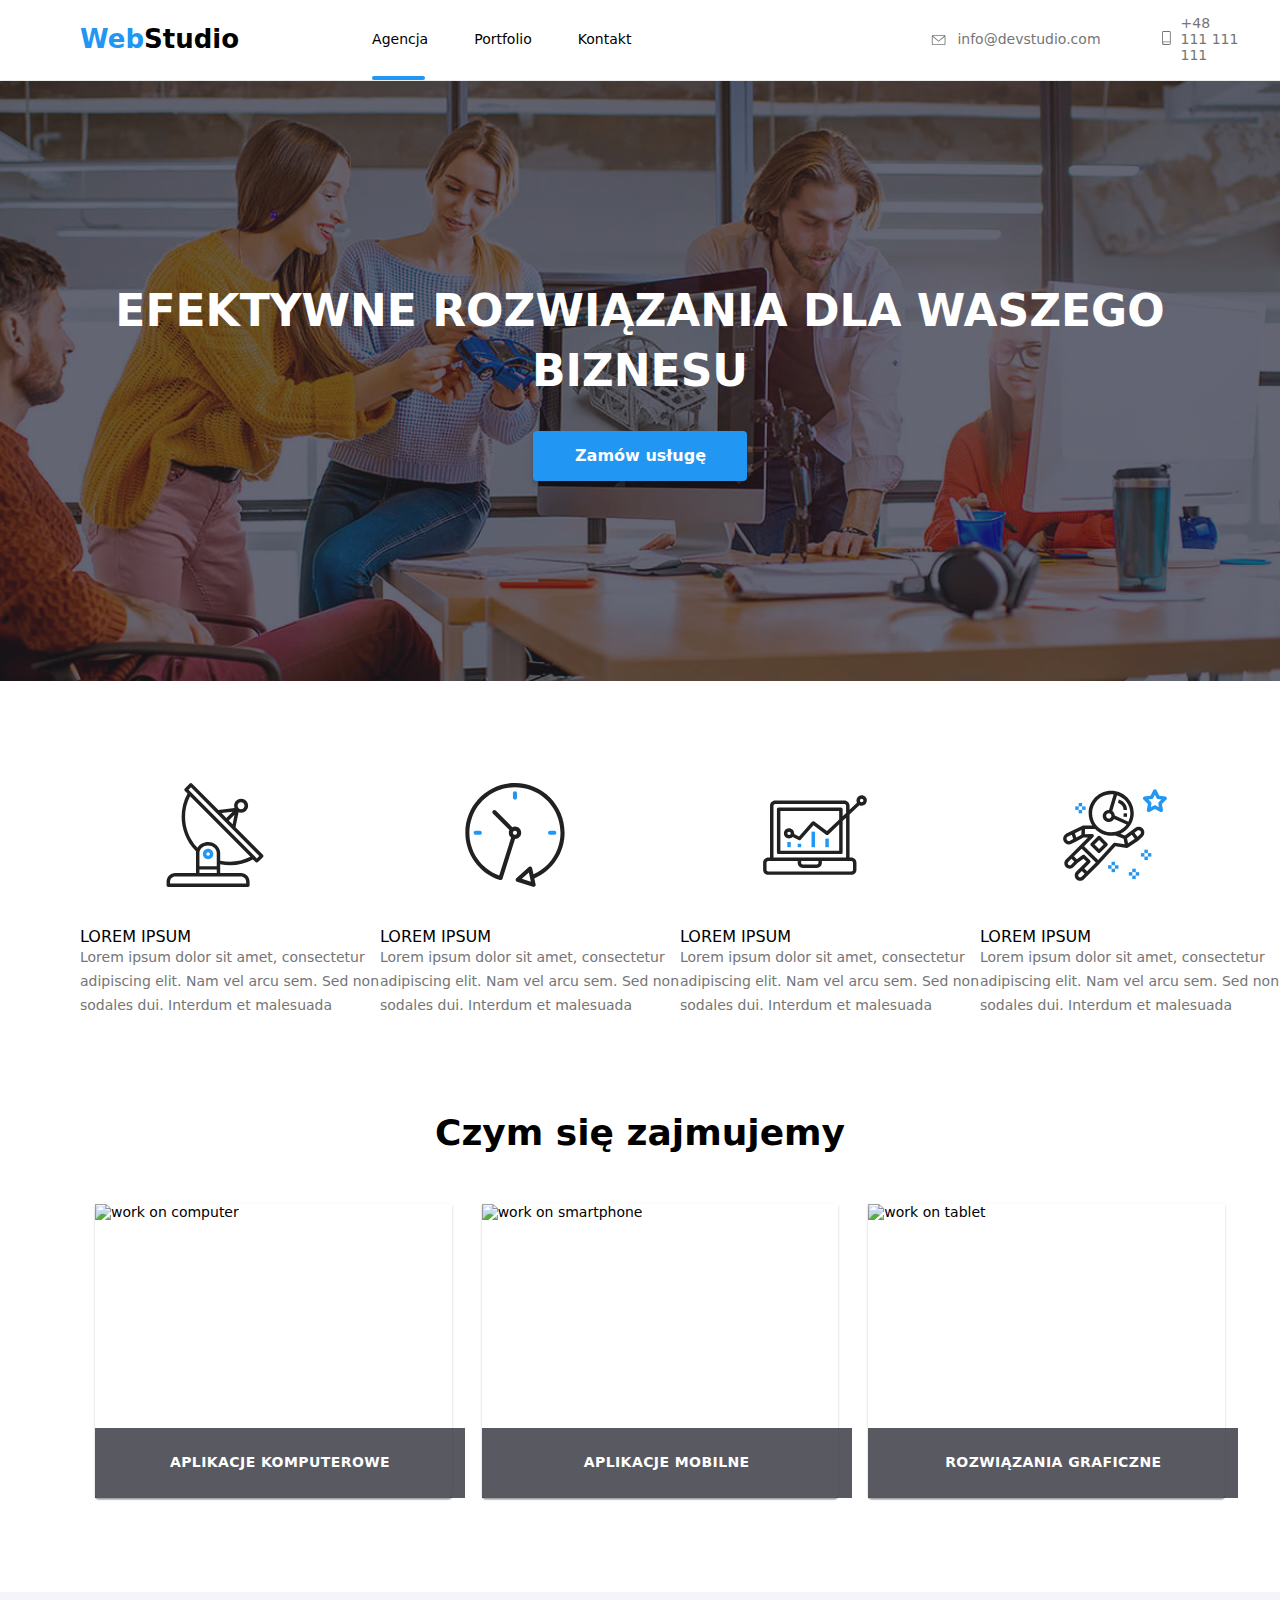
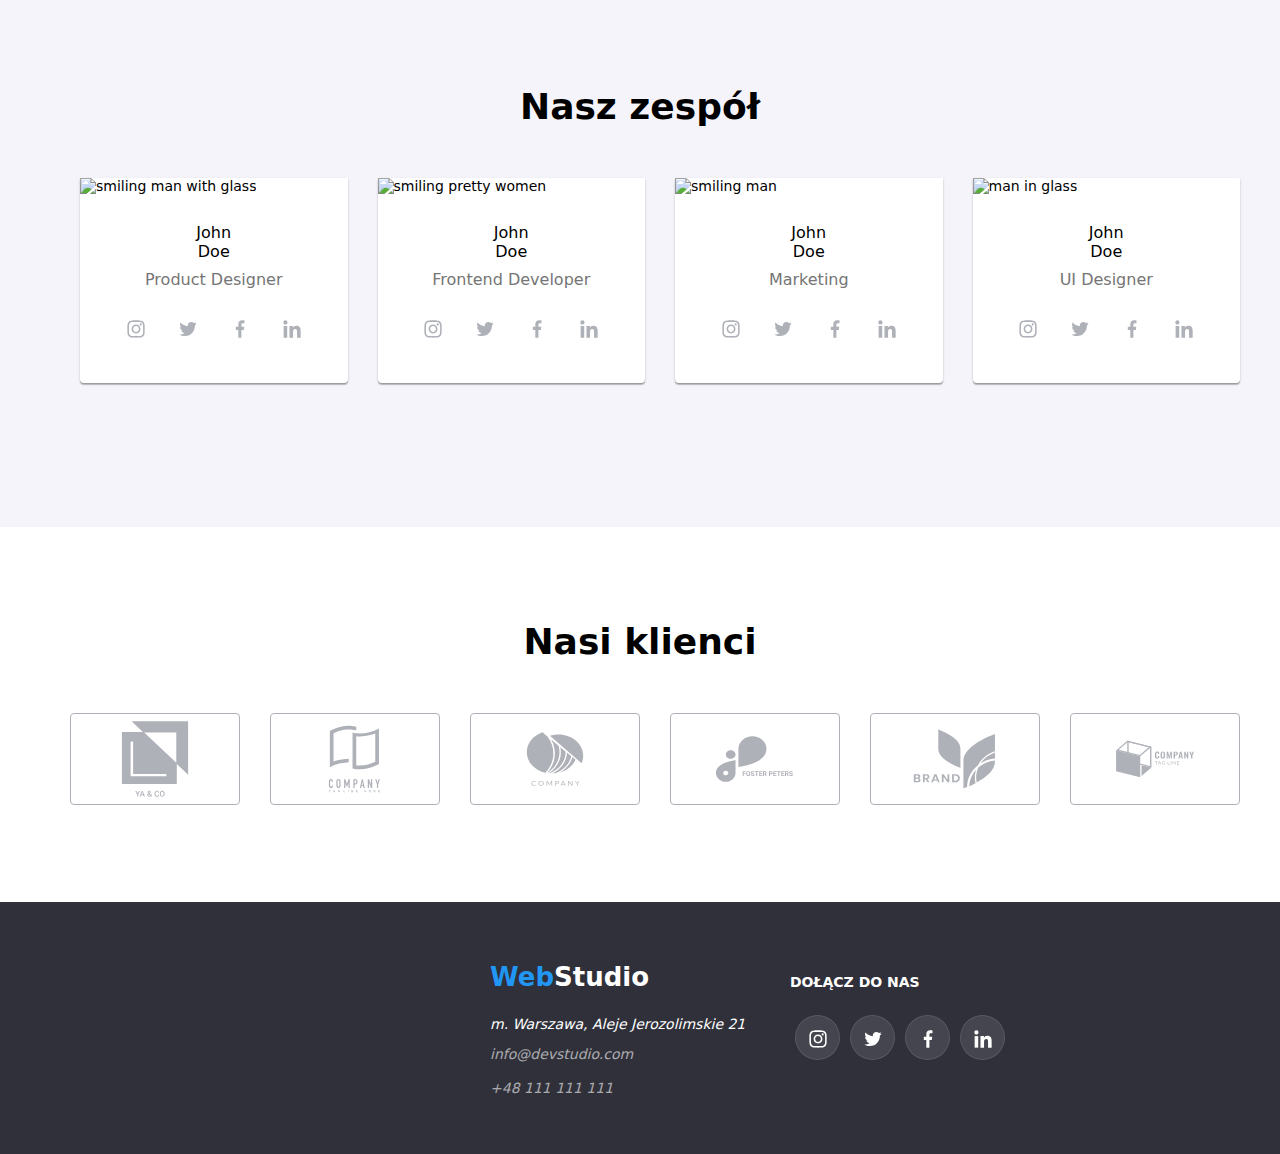
==== index.html @ d5fd991f "Add files via upload" ====
<!DOCTYPE html>
<html lang="en">
  <head>
    <meta charset="UTF-8" />
    <meta http-equiv="X-UA-Compatible" content="IE=edge" />
    <meta name="viewport" content="width=device-width, initial-scale=1.0" />
    <title>Studio</title>
    <link rel="preconnect" href="https://fonts.googleapis.com" />
    <link rel="preconnect" href="https://fonts.gstatic.com" crossorigin />
    <link
      href="https://fonts.googleapis.com/css2?family=Raleway:wght@700&family=Roboto:wght@400;500;700;900&display=swap"
      rel="stylesheet"
    />
    <link rel="stylesheet" href="css\styles.css" />
    <link
      rel="stylesheet"
      href="https://cdnjs.cloudflare.com/ajax/libs/modern-normalize/1.1.0/modern-normalize.min.css"
    />
  </head>

  <body>
    <header class="header">
      <div class="container">
        <div class="header-location">
          <nav class="navi">
            <a class="logo" href="index.html">
              <span class="logo-header-first">Web</span
              ><span class="logo-header-second">Studio</span></a
            >
            <ul class="menu">
              <li class="link underline-agency">Agencja</li>
              <li><a class="link" href="portfolio.html">Portfolio</a></li>
              <li class="link">Kontakt</li>
            </ul>
          </nav>
          <ul class="contact-header">
            <li class="contact-date">
              <a href=""
                ><svg
                  class="envelope-icon"
                  id="icon-envelope"
                  height="16px"
                  width="12px"
                >
                  <use xlink:href="./images/icons.svg#icon-envelope"></use></svg
              ></a>
              <a href="mailto:info@devstudio.com">info@devstudio.com</a>
            </li>
            <li class="contact-date">
              <a href=""
                ><svg
                  class="smartphone-icon"
                  id="icon-smartphone"
                  width="10px"
                  height="16px"
                >
                  <use
                    xlink:href="./images/icons.svg#icon-smartphone"
                  ></use></svg
              ></a>
              <a href="tel:+48111111111">+48 111 111 111</a>
            </li>
          </ul>
        </div>
      </div>
    </header>
    <main>
      <section class="section effectiv-business">
        <div class="container">
          <h1 class="title-main">EFEKTYWNE ROZWIĄZANIA DLA WASZEGO BIZNESU</h1>
          <button class="button-main" type="button" data-modal-open>
            Zamów usługę
          </button>
        </div>
      </section>
      <section class="section">
        <div class="container">
          <ul class="container-items-lorem">
            <li>
              <article>
                <svg id="icon-antenna-1">
                  <use
                    xlink:href="./images/icons.svg#icon-antenna-1"
                    width="270px"
                    height="120px"
                  ></use>
                </svg>
                <h3 class="subtitle">LOREM IPSUM</h3>
                <p class="paragraph">
                  Lorem ipsum dolor sit amet, consectetur adipiscing elit. Nam
                  vel arcu sem. Sed non sodales dui. Interdum et malesuada
                </p>
              </article>
            </li>
            <li>
              <article>
                <svg id="clock-1">
                  <use
                    xlink:href="./images/icons.svg#icon-clock-1"
                    width="270px"
                    height="120px"
                  ></use>
                </svg>
                <h3 class="subtitle">LOREM IPSUM</h3>
                <p class="paragraph">
                  Lorem ipsum dolor sit amet, consectetur adipiscing elit. Nam
                  vel arcu sem. Sed non sodales dui. Interdum et malesuada
                </p>
              </article>
            </li>
            <li>
              <article>
                <svg id="diagram-1">
                  <use
                    xlink:href="./images/icons.svg#icon-diagram-1"
                    width="270px"
                    height="120px"
                  ></use>
                </svg>
                <h3 class="subtitle">LOREM IPSUM</h3>
                <p class="paragraph">
                  Lorem ipsum dolor sit amet, consectetur adipiscing elit. Nam
                  vel arcu sem. Sed non sodales dui. Interdum et malesuada
                </p>
              </article>
            </li>
            <li>
              <article>
                <svg id="astronaut-1">
                  <use
                    xlink:href="./images/icons.svg#icon-astronaut-1"
                    width="270px"
                    height="120px"
                  ></use>
                </svg>
                <h3 class="subtitle">LOREM IPSUM</h3>
                <p class="paragraph">
                  Lorem ipsum dolor sit amet, consectetur adipiscing elit. Nam
                  vel arcu sem. Sed non sodales dui. Interdum et malesuada
                </p>
              </article>
            </li>
          </ul>

          <header>
            <h2 class="tittle">Czym się zajmujemy</h2>
          </header>
          <ul class="responsibilities">
            <li class="respo-picture">
              <img
                src="https://github.com/MichalBryla3/goit-markup-hw-01/blob/main/images/photo1.jpg?raw=true"
                alt="work on computer"
                width="370"
                height="294"
              />
              <p class="label-respo-picture">Aplikacje komputerowe</p>
            </li>

            <li class="respo-picture">
              <img
                src="https://github.com/MichalBryla3/goit-markup-hw-01/blob/main/images/photo2.jpg?raw=true"
                alt="work on smartphone"
                width="370"
                height="294"
              />
              <p class="label-respo-picture">Aplikacje mobilne</p>
            </li>
            <li class="respo-picture">
              <img
                src="https://github.com/MichalBryla3/goit-markup-hw-01/blob/main/images/photo3.jpg?raw=true"
                alt="work on tablet"
                width="370"
                height="294"
              />
              <p class="label-respo-picture">Rozwiązania graficzne</p>
            </li>
          </ul>
        </div>
      </section>

      <section class="section our-team">
        <div class="container">
          <header>
            <h2 class="tittle">Nasz zespół</h2>
          </header>
          <ul class="our-team-list">
            <li>
              <article class="art-color">
                <figure>
                  <img
                    src="https://github.com/MichalBryla3/goit-markup-hw-01/blob/main/images/johndoe.jpg?raw=true"
                    alt="smiling man with glass"
                    width="270"
                    height="260"
                  />
                  <figcaption class="text-team">
                    <h3 class="name">John Doe</h3>
                    <p class="description">Product Designer</p>
                    <ul class="icons-to-social-media-team">
                      <li>
                        <a href=""
                          ><svg class="icon-team" id="icon-instagram">
                            <use
                              xlink:href="./images/icons.svg#icon-instagram"
                              width="20px"
                              height="20px"
                              x="12px"
                              y="13px"
                            ></use></svg
                        ></a>
                      </li>
                      <li>
                        <a href=""
                          ><svg class="icon-team" id="icon-twitter">
                            <use
                              xlink:href="./images/icons.svg#icon-twitter"
                              width="20px"
                              height="20px"
                              x="12px"
                              y="13px"
                            ></use></svg
                        ></a>
                      </li>
                      <li>
                        <a href=""
                          ><svg class="icon-team" id="icon-facebook">
                            <use
                              xlink:href="./images/icons.svg#icon-facebook"
                              width="20px"
                              height="20px"
                              x="12px"
                              y="13px"
                            ></use></svg
                        ></a>
                      </li>
                      <li>
                        <a href=""
                          ><svg class="icon-team" id="icon-linkedin">
                            <use
                              xlink:href="./images/icons.svg#icon-linkedin"
                              width="20px"
                              height="20px"
                              x="12px"
                              y="13px"
                            ></use></svg
                        ></a>
                      </li>
                    </ul>
                  </figcaption>
                </figure>
              </article>
            </li>
            <li>
              <article class="art-color">
                <figure>
                  <img
                    src="https://github.com/MichalBryla3/goit-markup-hw-01/blob/main/images/johndoe2.jpg?raw=true"
                    alt="smiling pretty women"
                    width="270"
                    height="260"
                  />
                  <figcaption class="text-team">
                    <h3 class="name">John Doe</h3>
                    <p class="description">Frontend Developer</p>
                    <ul class="icons-to-social-media-team">
                      <li>
                        <a href=""
                          ><svg class="icon-team" id="icon-instagram">
                            <use
                              xlink:href="./images/icons.svg#icon-instagram"
                              width="20px"
                              height="20px"
                              x="12px"
                              y="13px"
                            ></use></svg
                        ></a>
                      </li>
                      <li>
                        <a href=""
                          ><svg class="icon-team" id="icon-twitter">
                            <use
                              xlink:href="./images/icons.svg#icon-twitter"
                              width="20px"
                              height="20px"
                              x="12px"
                              y="13px"
                            ></use></svg
                        ></a>
                      </li>
                      <li>
                        <a href=""
                          ><svg class="icon-team" id="icon-facebook">
                            <use
                              xlink:href="./images/icons.svg#icon-facebook"
                              width="20px"
                              height="20px"
                              x="12px"
                              y="13px"
                            ></use></svg
                        ></a>
                      </li>
                      <li>
                        <a href=""
                          ><svg class="icon-team" id="icon-linkedin">
                            <use
                              xlink:href="./images/icons.svg#icon-linkedin"
                              width="20px"
                              height="20px"
                              x="12px"
                              y="13px"
                            ></use></svg
                        ></a>
                      </li>
                    </ul>
                  </figcaption>
                </figure>
              </article>
            </li>
            <li>
              <article class="art-color">
                <figure>
                  <img
                    src="https://github.com/MichalBryla3/goit-markup-hw-01/blob/main/images/johndoe3.jpg?raw=true"
                    alt="smiling man"
                    width="270"
                    height="260"
                  />
                  <figcaption class="text-team">
                    <h3 class="name">John Doe</h3>
                    <p class="description">Marketing</p>
                    <ul class="icons-to-social-media-team">
                      <li>
                        <a href=""
                          ><svg class="icon-team" id="icon-instagram">
                            <use
                              xlink:href="./images/icons.svg#icon-instagram"
                              width="20px"
                              height="20px"
                              x="12px"
                              y="13px"
                            ></use></svg
                        ></a>
                      </li>
                      <li>
                        <a href=""
                          ><svg class="icon-team" id="icon-twitter">
                            <use
                              xlink:href="./images/icons.svg#icon-twitter"
                              width="20px"
                              height="20px"
                              x="12px"
                              y="13px"
                            ></use></svg
                        ></a>
                      </li>
                      <li>
                        <a href=""
                          ><svg class="icon-team" id="icon-facebook">
                            <use
                              xlink:href="./images/icons.svg#icon-facebook"
                              width="20px"
                              height="20px"
                              x="12px"
                              y="13px"
                            ></use></svg
                        ></a>
                      </li>
                      <li>
                        <a href=""
                          ><svg class="icon-team" id="icon-linkedin">
                            <use
                              xlink:href="./images/icons.svg#icon-linkedin"
                              width="20px"
                              height="20px"
                              x="12px"
                              y="13px"
                            ></use></svg
                        ></a>
                      </li>
                    </ul>
                  </figcaption>
                </figure>
              </article>
            </li>
            <li>
              <article class="art-color">
                <figure>
                  <img
                    src="https://github.com/MichalBryla3/goit-markup-hw-01/blob/main/images/johndoe4.jpg?raw=true"
                    alt="man in glass"
                    width="270"
                    height="260"
                  />
                  <figcaption class="text">
                    <h3 class="name">John Doe</h3>
                    <p class="description">UI Designer</p>
                    <ul class="icons-to-social-media-team">
                      <li>
                        <a href=""
                          ><svg class="icon-team" id="icon-instagram">
                            <use
                              xlink:href="./images/icons.svg#icon-instagram"
                              width="20px"
                              height="20px"
                              x="12px"
                              y="13px"
                            ></use></svg
                        ></a>
                      </li>
                      <li>
                        <a href=""
                          ><svg class="icon-team" id="icon-twitter">
                            <use
                              xlink:href="./images/icons.svg#icon-twitter"
                              width="20px"
                              height="20px"
                              x="12px"
                              y="13px"
                            ></use></svg
                        ></a>
                      </li>
                      <li>
                        <a href=""
                          ><svg class="icon-team" id="icon-facebook">
                            <use
                              xlink:href="./images/icons.svg#icon-facebook"
                              width="20px"
                              height="20px"
                              x="12px"
                              y="13px"
                            ></use></svg
                        ></a>
                      </li>
                      <li>
                        <a href=""
                          ><svg class="icon-team" id="icon-linkedin">
                            <use
                              xlink:href="./images/icons.svg#icon-linkedin"
                              width="20px"
                              height="20px"
                              x="12px"
                              y="13px"
                            ></use></svg
                        ></a>
                      </li>
                    </ul>
                  </figcaption>
                </figure>
              </article>
            </li>
          </ul>
        </div>
      </section>
      <section class="section">
        <div class="container">
          <h2 class="tittle">Nasi klienci</h2>
          <ul class="our-clients">
            <li>
              <a href=""
                ><svg class="client" id="icon-company-1">
                  <use
                    xlink:href="./images/icons.svg#icon-company-1"
                  ></use></svg
              ></a>
            </li>

            <li>
              <a href=""
                ><svg class="client" id="icon-company-2">
                  <use
                    xlink:href="./images/icons.svg#icon-company-2"
                  ></use></svg
              ></a>
            </li>
            <li>
              <a href=""
                ><svg class="client" id="icon-company-3">
                  <use
                    xlink:href="./images/icons.svg#icon-company-3"
                  ></use></svg
              ></a>
            </li>
            <li>
              <a href=""
                ><svg class="client" id="icon-company-4">
                  <use
                    xlink:href="./images/icons.svg#icon-company-4"
                  ></use></svg
              ></a>
            </li>
            <li>
              <a href=""
                ><svg class="client" id="icon-company-5">
                  <use
                    xlink:href="./images/icons.svg#icon-company-5"
                  ></use></svg
              ></a>
            </li>
            <li>
              <a href=""
                ><svg class="client" id="icon-company-6">
                  <use
                    xlink:href="./images/icons.svg#icon-company-6"
                  ></use></svg
              ></a>
            </li>
          </ul>
        </div>
      </section>
    </main>

    <footer class="footer">
      <div class="container footer-container">
        <a class="logo-footer" href="index.html"
          ><span class="logo-footer-first">Web</span
          ><span class="logo-footer-second">Studio</span></a
        >

        <address>
          <p class="address">m. Warszawa, Aleje Jerozolimskie 21</p>
          <ul class="footer-dots">
            <li>
              <a class="link contact-footer" href="mailto:info@devstudio.com"
                >info@devstudio.com</a
              >
            </li>
            <li>
              <a class="link contact-footer" href="tel:+48111111111"
                >+48 111 111 111</a
              >
            </li>
          </ul>
        </address>
      </div>
      <div class="join-to-us">
        <h3 class="subtitle-social-media">DOŁĄCZ DO NAS</h3>
        <ul class="icons-to-social-media">
          <li class="social-icon-color">
            <a href=""
              ><svg class="footer-icon" id="icon-instagram">
                <use
                  xlink:href="./images/icons.svg#icon-instagram"
                  width="20px"
                  height="20px"
                  x="12px"
                  y="13px"
                ></use></svg
            ></a>
          </li>
          <li class="social-icon-color">
            <a href=""
              ><svg class="footer-icon" id="icon-twitter">
                <use
                  xlink:href="./images/icons.svg#icon-twitter"
                  width="20px"
                  height="20px"
                  x="12px"
                  y="13px"
                ></use></svg
            ></a>
          </li>
          <li class="social-icon-color">
            <a href=""
              ><svg class="footer-icon" id="icon-facebook">
                <use
                  xlink:href="./images/icons.svg#icon-facebook"
                  width="20px"
                  height="20px"
                  x="12px"
                  y="13px"
                ></use></svg
            ></a>
          </li>
          <li class="social-icon-color">
            <a href=""
              ><svg class="footer-icon" id="icon-linkedin">
                <use
                  xlink:href="./images/icons.svg#icon-linkedin"
                  width="20px"
                  height="20px"
                  x="12px"
                  y="13px"
                ></use></svg
            ></a>
          </li>
        </ul>
      </div>
    </footer>

    <div class="backdrop is-hidden" data-modal>
      <div class="modal">
        <button class="button-close" type="bitton" data-modal-close>
          <svg class="icon-close-size" id="icon-close">
            <use
              xlink:href="./images/icons.svg#icon-close"
              width="11px"
              height="11px"
            ></use>
          </svg>
        </button>
      </div>
    </div>
    <script src="./js/modal.js"></script>
  </body>
</html>
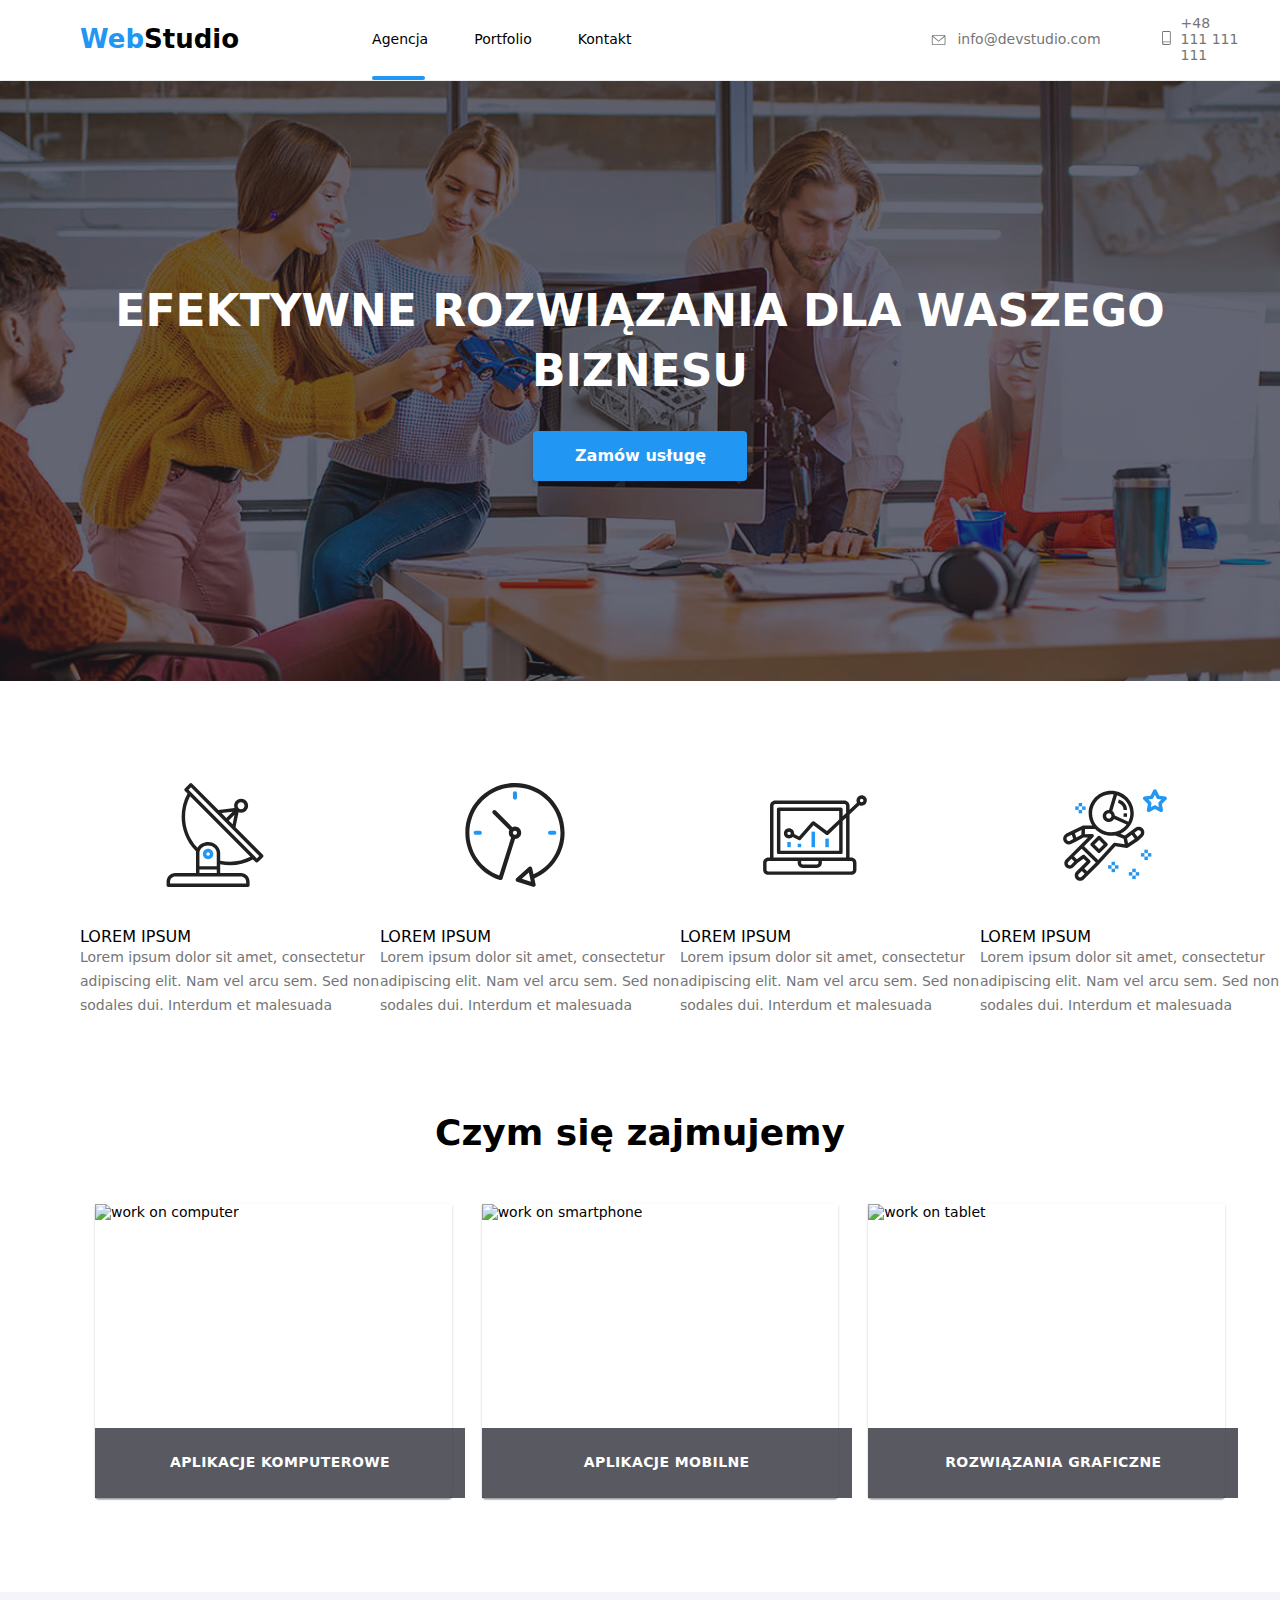
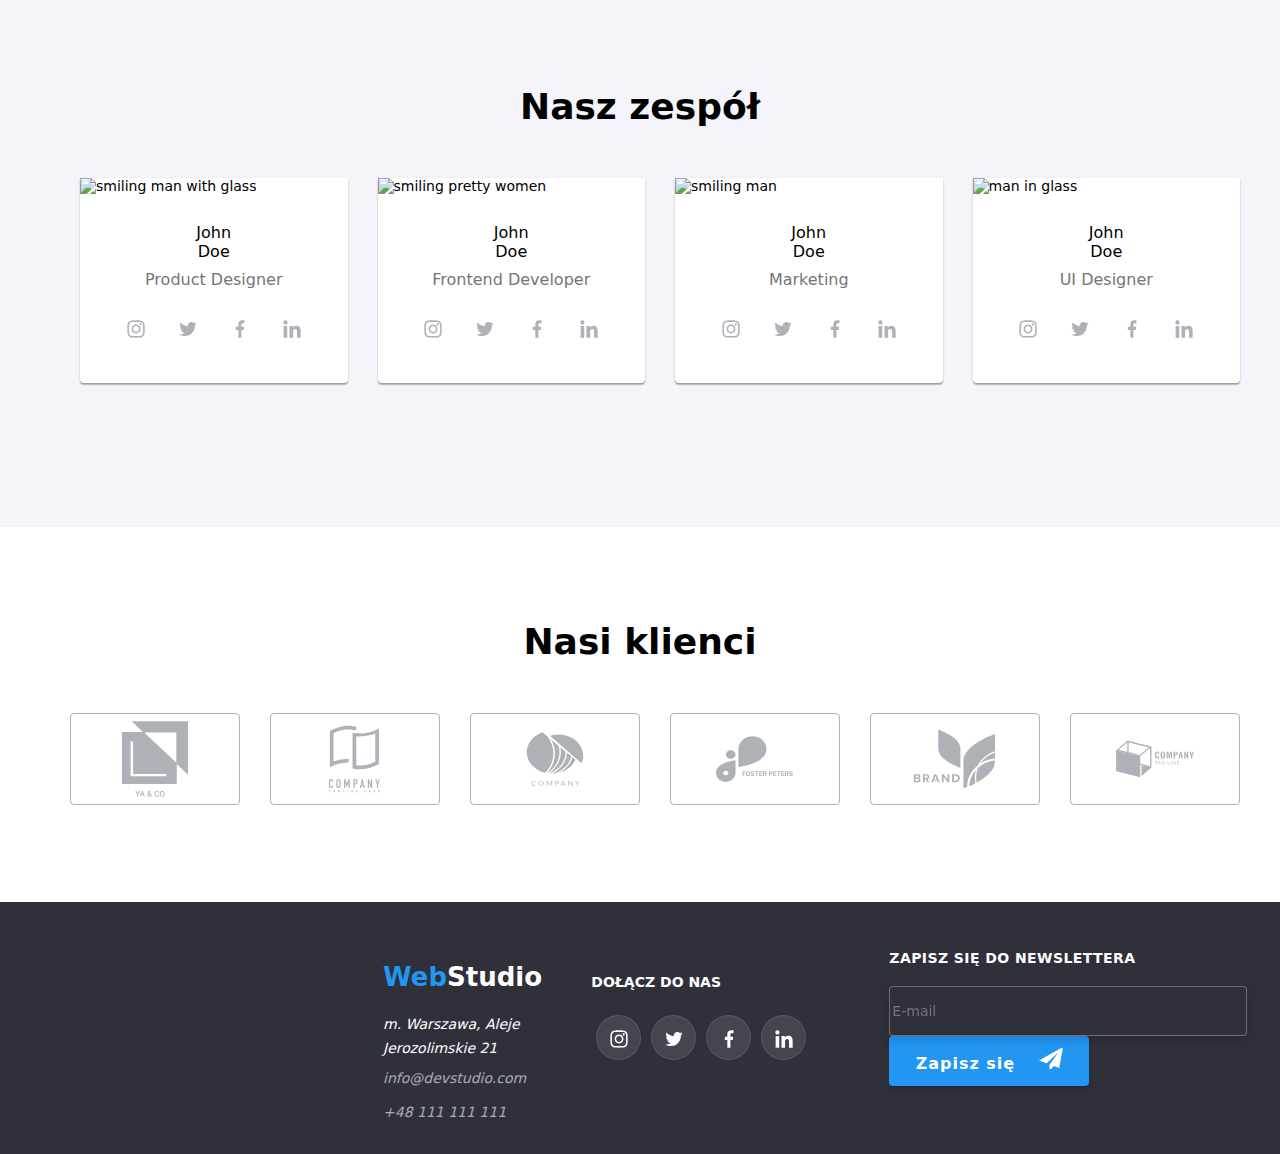
==== commit 4e27f173: "add newsletter" ====
--- a/index.html
+++ b/index.html
@@ -585,6 +585,27 @@
           </li>
         </ul>
       </div>
+      <form class="newsletter">
+        <label
+          ><p class="newsletter-text">Zapisz się do newslettera</p>
+          <input
+            class="newsletter-mail-place"
+            type="email"
+            name="newsletter"
+            placeholder="E-mail"
+          />
+          <button class="button-footer-newsletter" type="submit">
+            Zapisz się<svg class="icon-send-size" id="icon-send">
+              <use
+                xlink:href="./images/icons.svg#icon-send"
+                width="24px"
+                height="24px"
+                y="2px"
+              ></use>
+            </svg>
+          </button>
+        </label>
+      </form>
     </footer>
 
     <div class="backdrop is-hidden" data-modal>
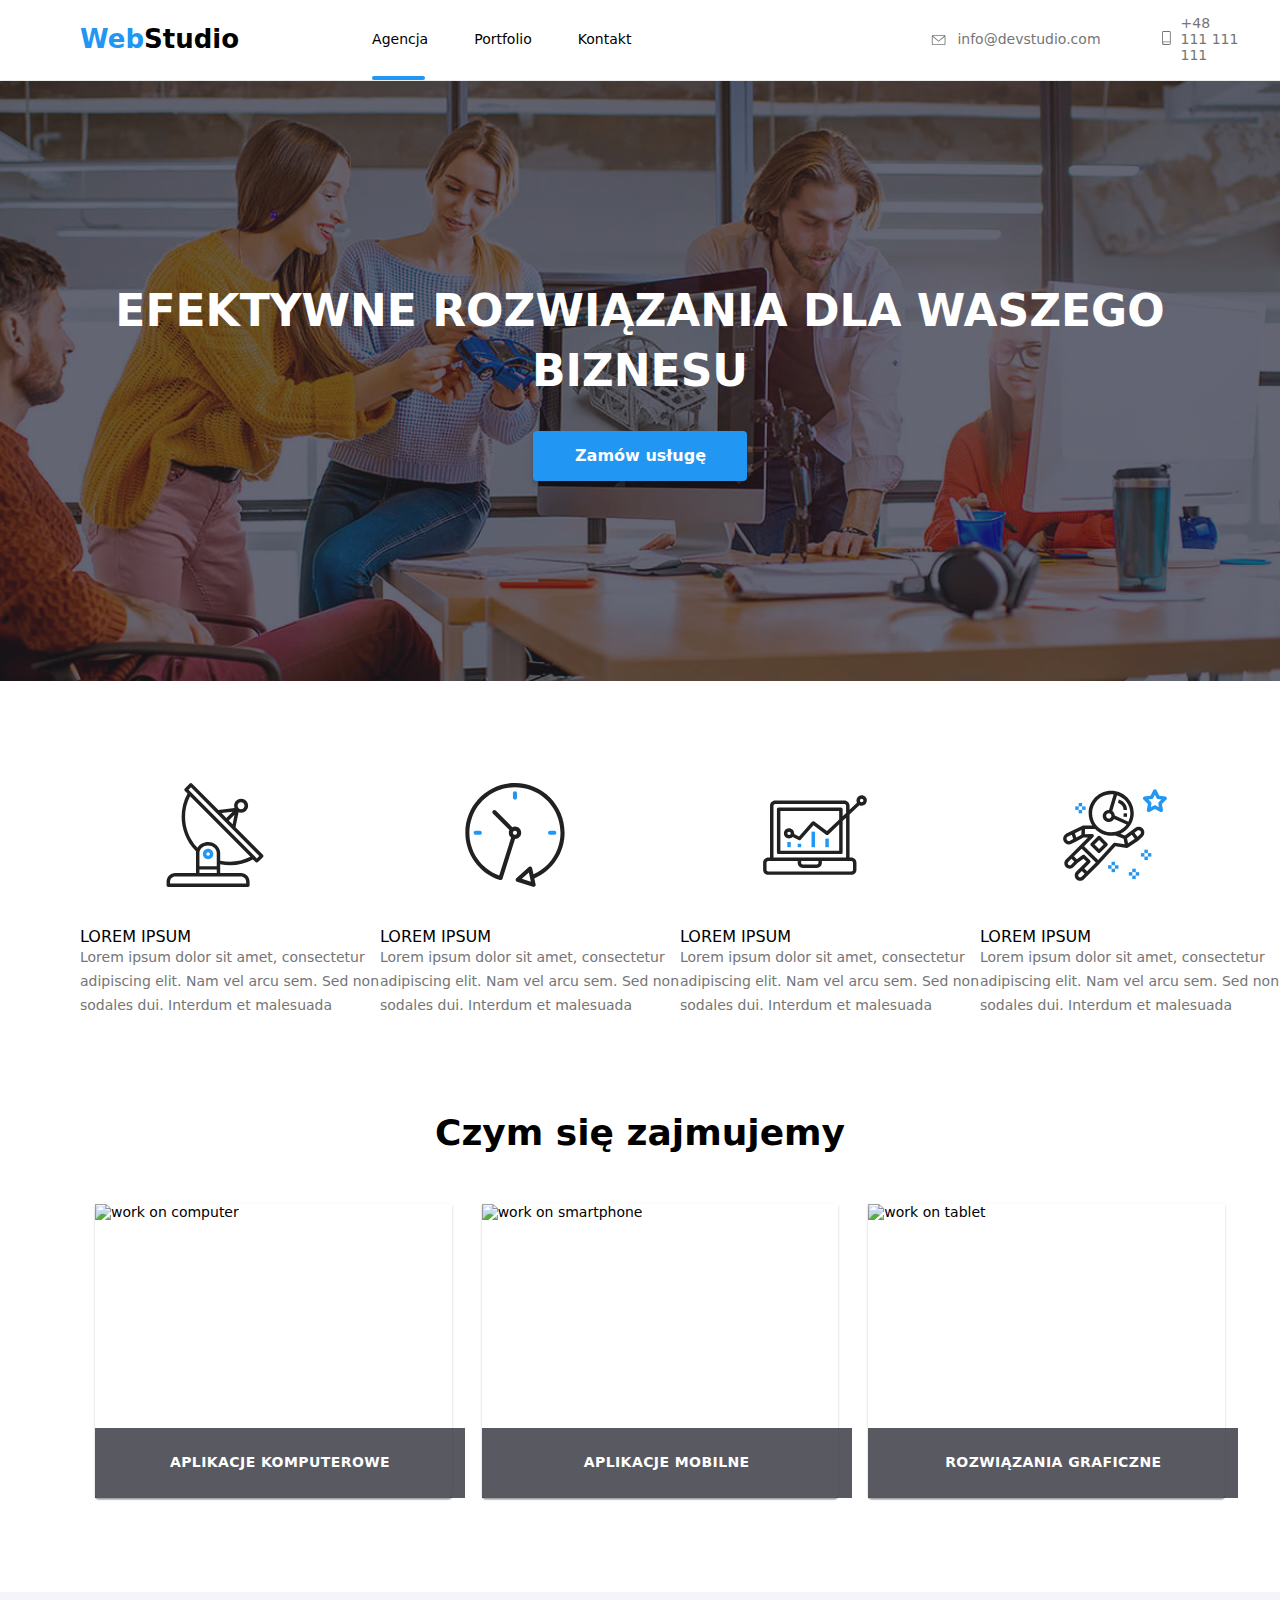
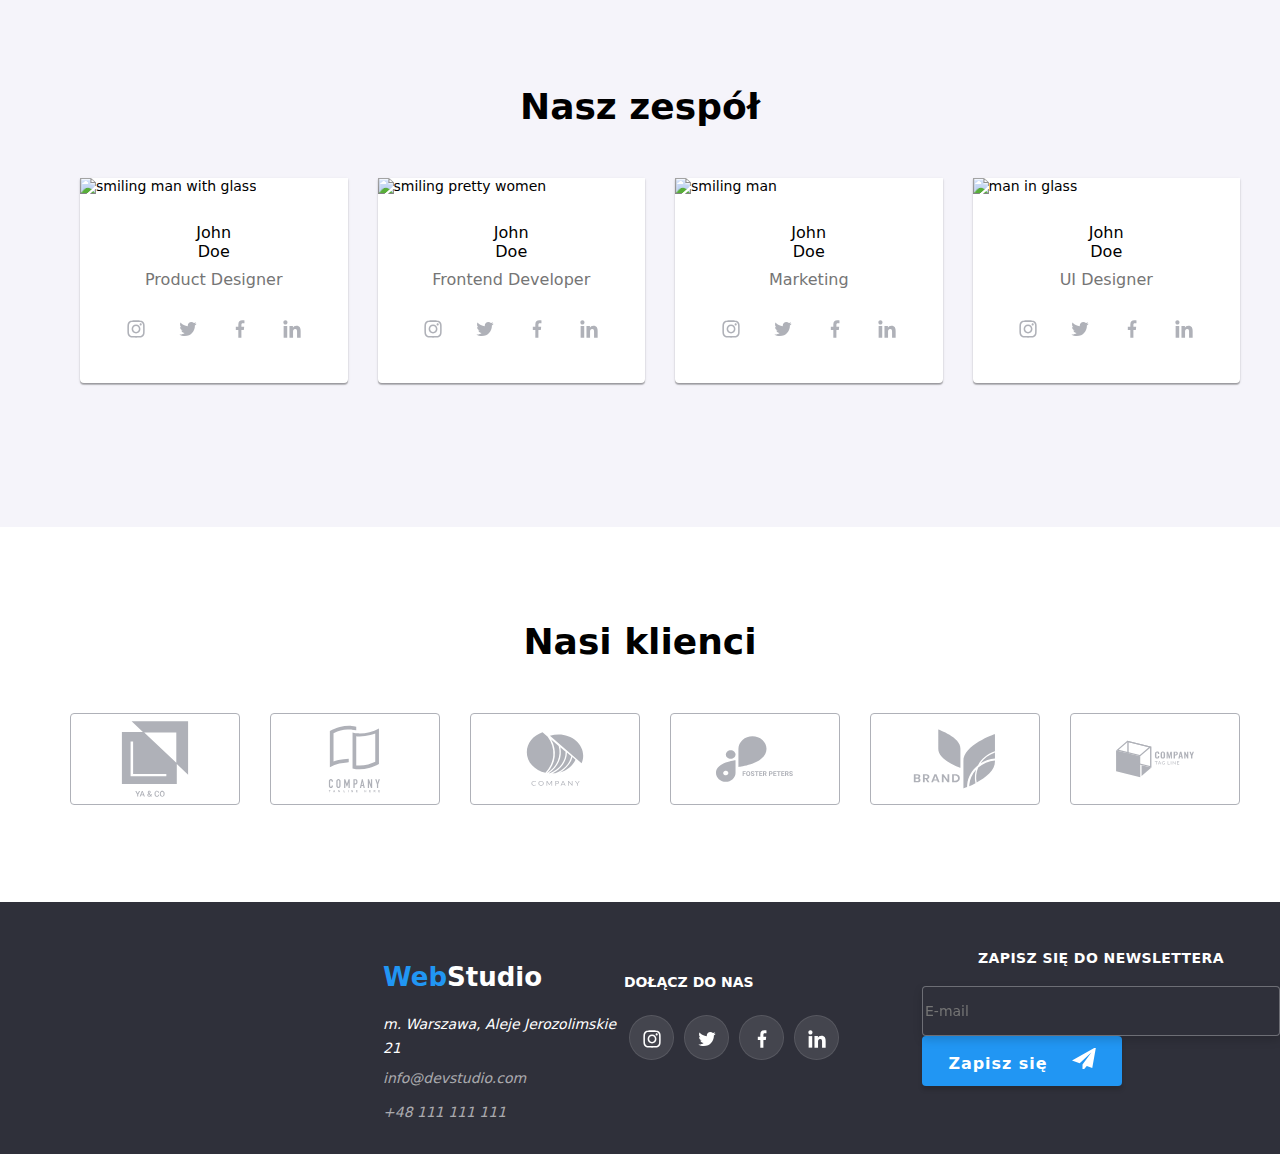
==== commit c6885ca1: "add form" ====
--- a/index.html
+++ b/index.html
@@ -619,6 +619,48 @@
             ></use>
           </svg>
         </button>
+
+        <form class="form">
+          <p>Zostaw swoje dane w formularzu poniżej</p>
+          <label
+            >Imię<input
+              class="label-text"
+              type="text"
+              name="name"
+              placeholder=""
+          /></label>
+          <label
+            >Telefon<input
+              class="label-text"
+              type="text"
+              name="name"
+              placeholder=""
+          /></label>
+          <label
+            >Email<input
+              class="label-text"
+              type="text"
+              name="name"
+              placeholder=""
+          /></label>
+          <label
+            >Komentarz<textarea
+              class="label-text"
+              name="feedback"
+              rows="5"
+              placeholder="Wprowadź tekst"
+            ></textarea>
+          </label>
+          <label class="checkbox-text"
+            ><input
+              class="checkbox-check-button"
+              type="checkbox"
+              name=""
+              value=""
+            />Oświadczam iż akceptuję <span class="">Regulamin</span> i
+            <span>Politykę Prywatności.</span></label
+          >
+        </form>
       </div>
     </div>
     <script src="./js/modal.js"></script>
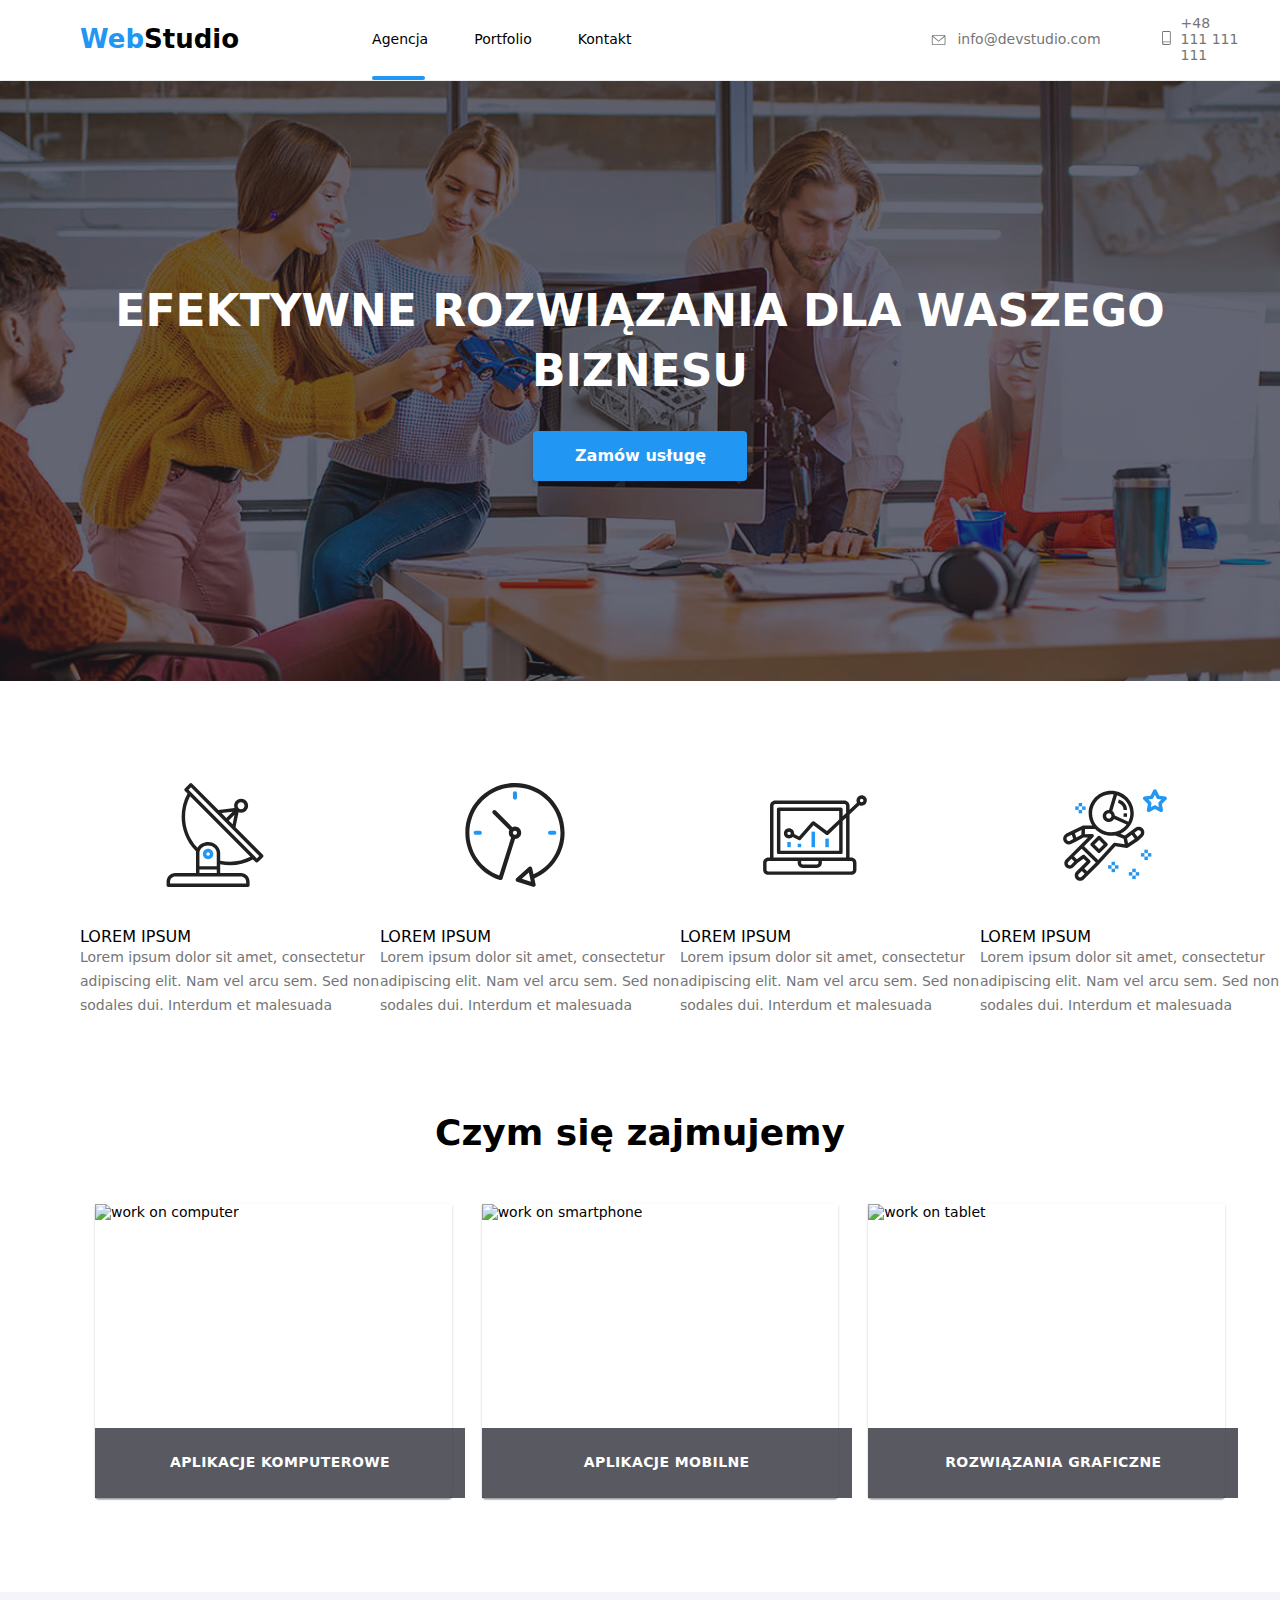
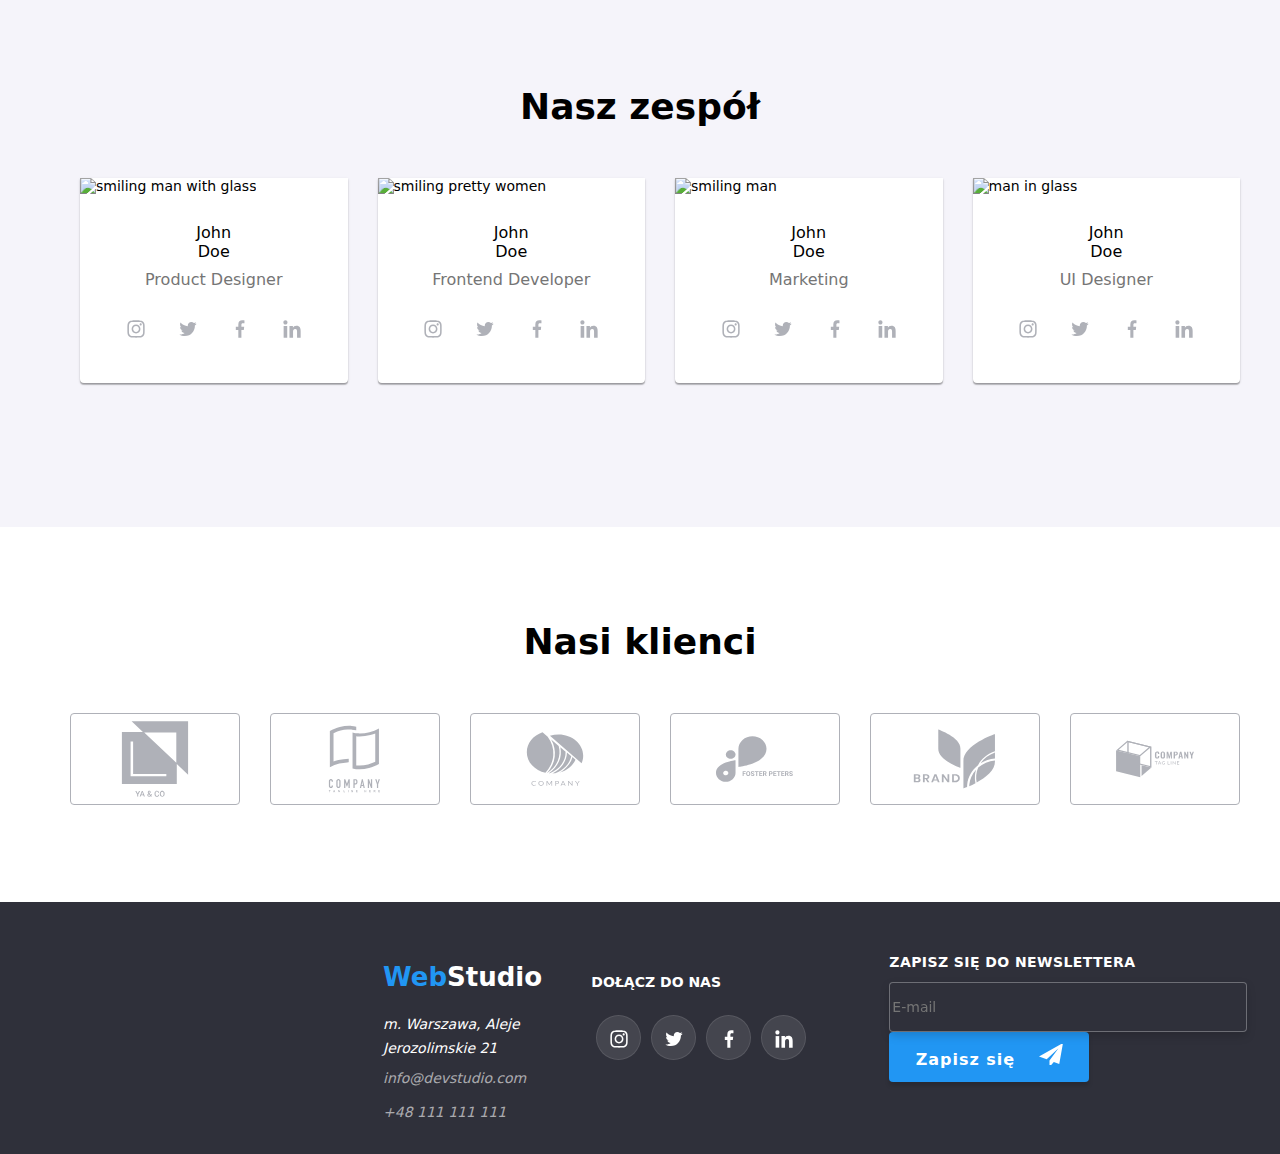
==== commit 217fda63: "update form, add icons and formatting them" ====
--- a/index.html
+++ b/index.html
@@ -585,9 +585,10 @@
           </li>
         </ul>
       </div>
+
       <form class="newsletter">
-        <label
-          ><p class="newsletter-text">Zapisz się do newslettera</p>
+        <label>
+          <p class="newsletter-text">Zapisz się do newslettera</p>
           <input
             class="newsletter-mail-place"
             type="email"
@@ -622,44 +623,50 @@
 
         <form class="form">
           <p>Zostaw swoje dane w formularzu poniżej</p>
-          <label
-            >Imię<input
-              class="label-text"
-              type="text"
-              name="name"
-              placeholder=""
+          <label>
+            Imię<svg class="form-icons1" id="icon-user">
+              <use
+                xlink:href="./images/icons.svg#icon-user"
+                width="12px"
+                height="12px"
+              ></use></svg
+            ><input class="label-text" type="text" name="name" placeholder=""
           /></label>
           <label
-            >Telefon<input
-              class="label-text"
-              type="text"
-              name="name"
-              placeholder=""
+            >Telefon<svg class="form-icons2" id="icon-phone">
+              <use
+                xlink:href="./images/icons.svg#icon-phone"
+                width="13px"
+                height="13px"
+              ></use></svg
+            ><input class="label-text" type="text" name="name" placeholder=""
           /></label>
           <label
-            >Email<input
-              class="label-text"
-              type="text"
-              name="name"
-              placeholder=""
+            >Email<svg class="form-icons3" id="icon-envelope-fill">
+              <use
+                xlink:href="./images/icons.svg#icon-envelope-fill"
+                width="15px"
+                height="12px"
+              ></use></svg
+            ><input class="label-text" type="text"
           /></label>
           <label
             >Komentarz<textarea
-              class="label-text"
+              class="label-text textarea"
               name="feedback"
               rows="5"
               placeholder="Wprowadź tekst"
             ></textarea>
           </label>
           <label class="checkbox-text"
-            ><input
-              class="checkbox-check-button"
-              type="checkbox"
-              name=""
-              value=""
-            />Oświadczam iż akceptuję <span class="">Regulamin</span> i
-            <span>Politykę Prywatności.</span></label
-          >
+            ><input type="checkbox" /><span
+              >Oświadczam iż akceptuje
+              <a href="#" class="link-privacy-policy">Regulamin</a> i
+              <a href="#" class="link-privacy-policy">Politykę Prywatności.</a>
+            </span></label
+          ><label class="button-form-send">
+            <button type="submit">Wyślij</button>
+          </label>
         </form>
       </div>
     </div>
